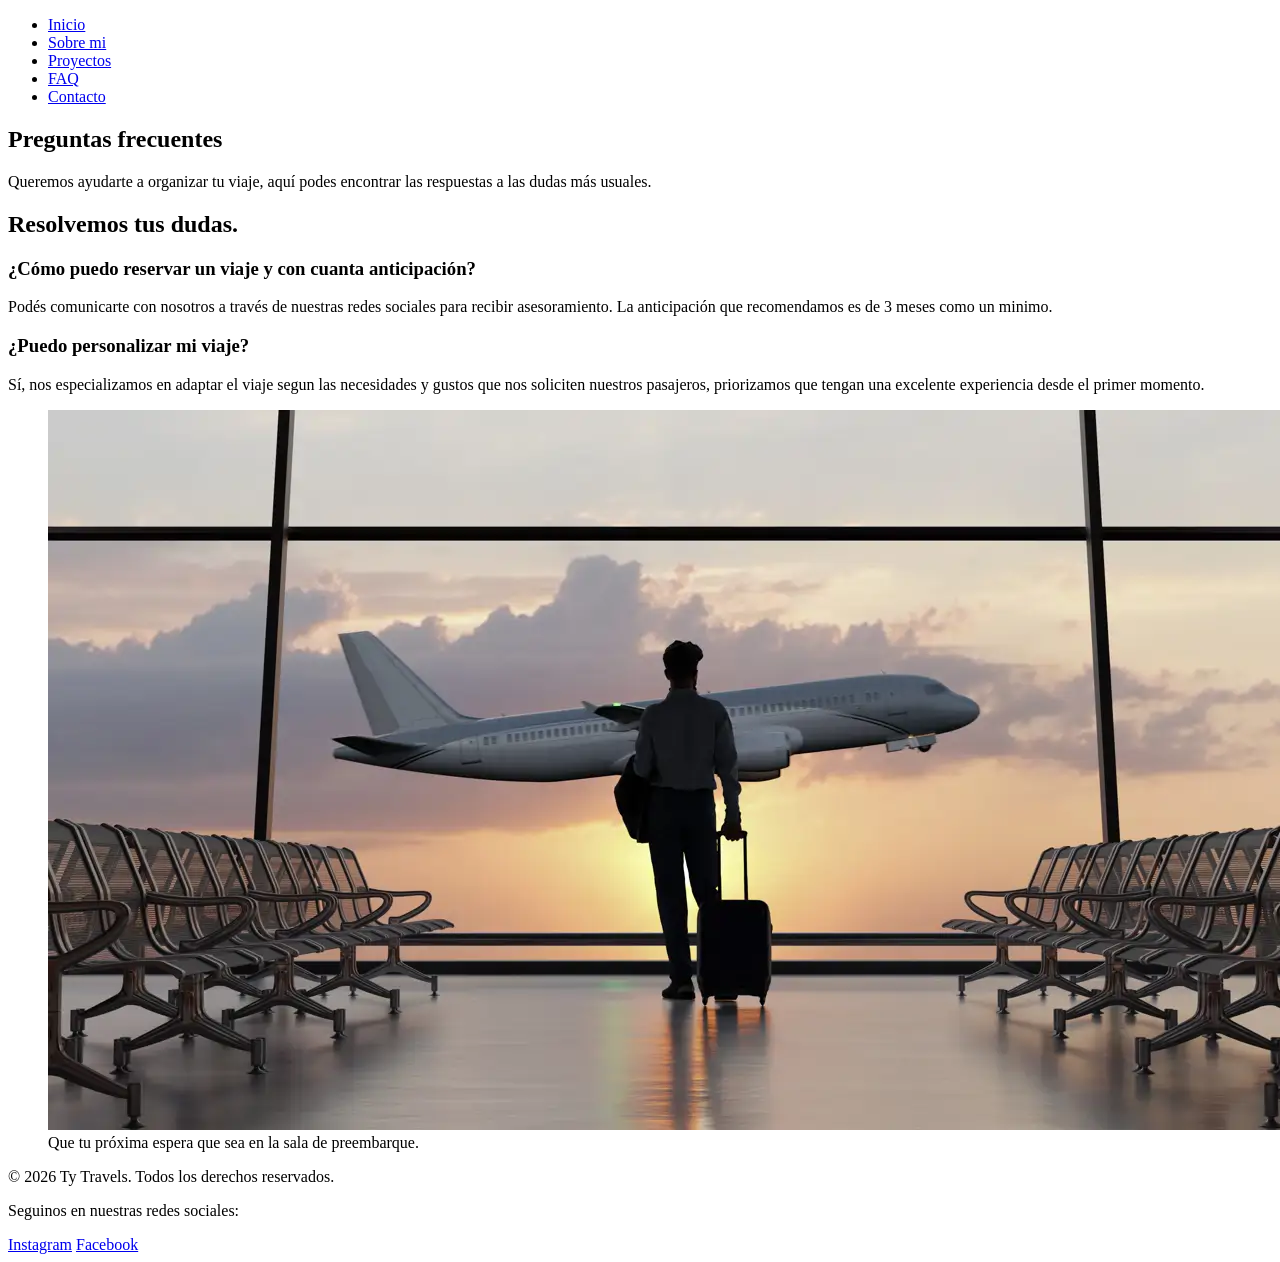
==== pages/faq.html @ 1c8251ca "Add files via upload" ====
<!DOCTYPE html>
<html lang="es">
<head>
    <meta charset="UTF-8">
    <meta name="viewport" content="width=device-width, initial-scale=1.0">
    <title> Ty Travels | FAQ </title>
</head>
<body>
     <header>
            <nav>
            <ul>
            <li>
                <a href="../index.html">Inicio</a>
            </li>
             <li>
                <a href="./sobre-mi.html">Sobre mi</a>
            </li>
             <li>
                <a href="./proyectos.html">Proyectos</a>
            </li>
             <li>
                <a href="./faq.html">FAQ</a>
            </li>
             <li>
                <a href="./contacto.html">Contacto</a>
            </li>
            </ul>
            </nav>
       </header>
<main>
   
    <section>
        <h1>Preguntas frecuentes</h1>
        <p>Queremos ayudarte a organizar tu viaje, aquí podes encontrar las respuestas a las dudas más usuales.</p>
    </section>
    <section>
         <h2>Resolvemos tus dudas.</h2>
        <article>
        <h3>¿Cómo puedo reservar un viaje y con cuanta anticipación?</h3>
        <p>Podés comunicarte con nosotros a través de nuestras redes sociales para recibir asesoramiento. La anticipación que recomendamos es de 3 meses como un minimo.</p>
        </article>
        <article>
        <h3>¿Puedo personalizar mi viaje?</h3>
        <p>Sí, nos especializamos en adaptar el viaje segun las necesidades y gustos que nos soliciten nuestros pasajeros, priorizamos que tengan una excelente experiencia desde el primer momento.</p>
        </article>

        <figure>
            <img src="../assets/pasajero.png" alt="Pasajero aguardando embarcar">
            <figcaption>Que tu próxima espera que sea en la sala de preembarque.</figcaption>
        </figure>

    </section>

</main>


<footer>
 <p>© 2026 Ty Travels. Todos los derechos reservados.</p>
        <p>Seguinos en nuestras redes sociales:</p>
        <a href="https://www.instagram.com/">Instagram</a>
        <a href="https://www.facebook.com/">Facebook</a>   
</footer>

</body>
</html>
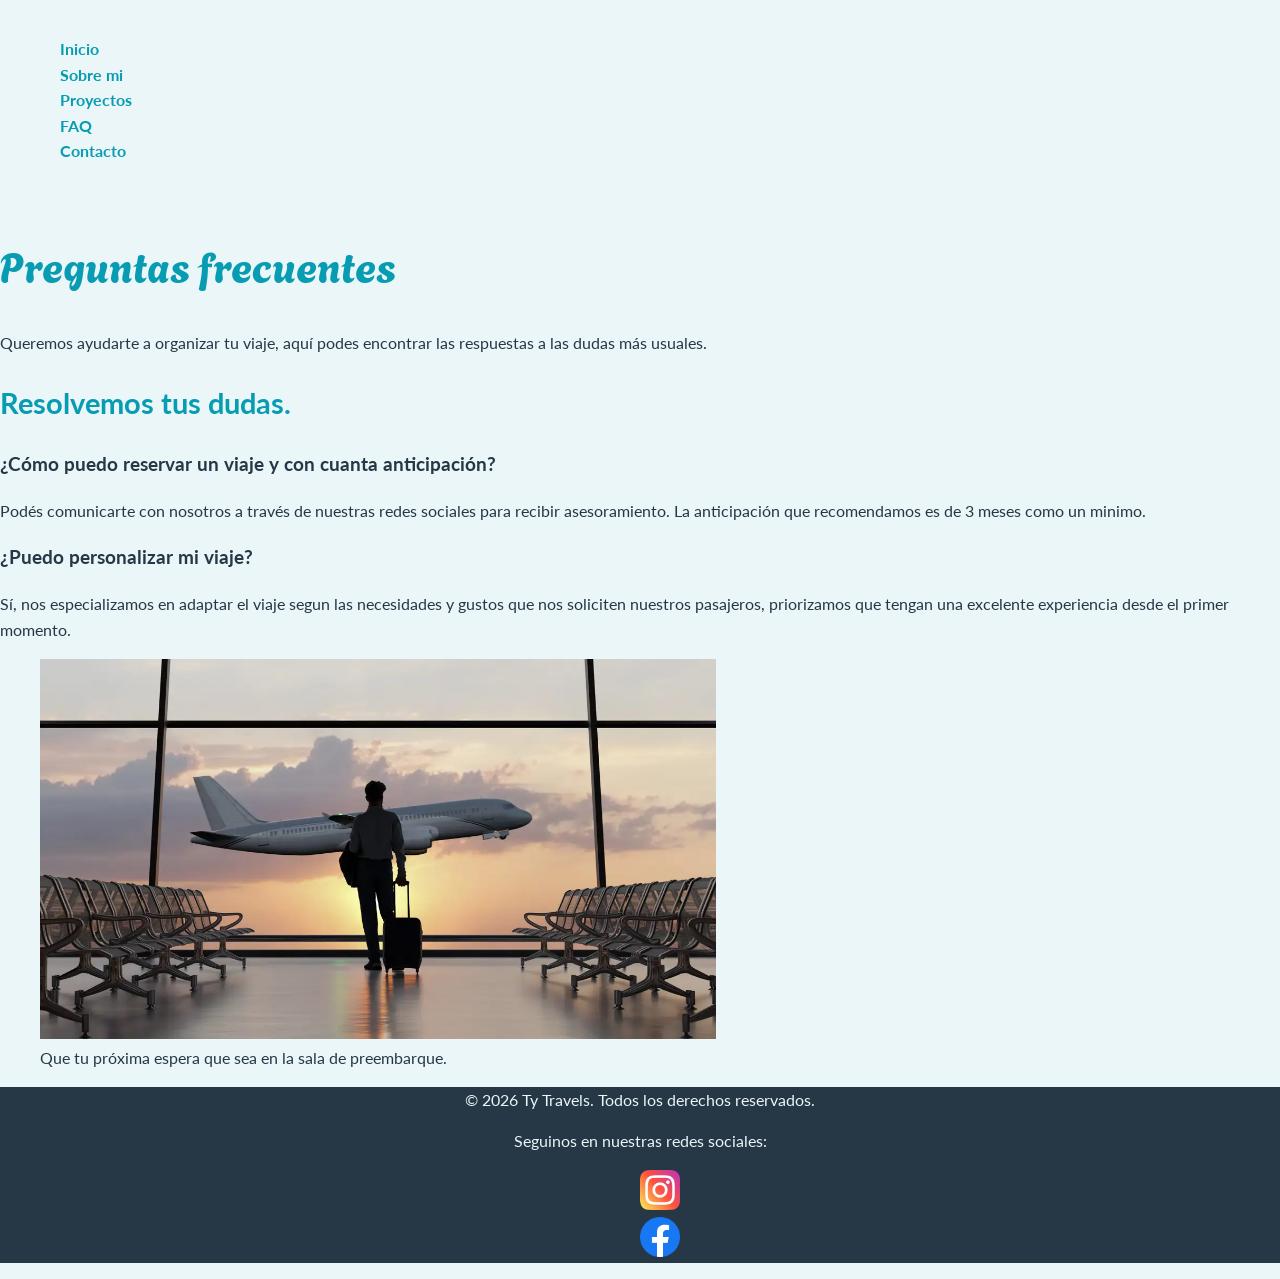
==== commit 5ae04785: "Add files via upload" ====
--- a/pages/faq.html
+++ b/pages/faq.html
@@ -4,44 +4,47 @@
     <meta charset="UTF-8">
     <meta name="viewport" content="width=device-width, initial-scale=1.0">
     <title> Ty Travels | FAQ </title>
+    <link rel="shortcut icon" href="../assets/tytravelslogo.png" type="image/x-icon">
+    <link rel="stylesheet" href="../styles/styles.css">
+
 </head>
 <body>
-     <header>
+    <header>
             <nav>
             <ul>
             <li>
                 <a href="../index.html">Inicio</a>
             </li>
-             <li>
+            <li>
                 <a href="./sobre-mi.html">Sobre mi</a>
             </li>
-             <li>
+            <li>
                 <a href="./proyectos.html">Proyectos</a>
             </li>
-             <li>
+            <li>
                 <a href="./faq.html">FAQ</a>
             </li>
-             <li>
+            <li>
                 <a href="./contacto.html">Contacto</a>
             </li>
             </ul>
             </nav>
-       </header>
+    </header>
 <main>
-   
+
     <section>
-        <h1>Preguntas frecuentes</h1>
-        <p>Queremos ayudarte a organizar tu viaje, aquí podes encontrar las respuestas a las dudas más usuales.</p>
+        <h1 class="titulos">Preguntas frecuentes</h1>
+        <p class="parrafos">Queremos ayudarte a organizar tu viaje, aquí podes encontrar las respuestas a las dudas más usuales.</p>
     </section>
     <section>
-         <h2>Resolvemos tus dudas.</h2>
+        <h2 class="subtitulos">Resolvemos tus dudas.</h2>
         <article>
         <h3>¿Cómo puedo reservar un viaje y con cuanta anticipación?</h3>
-        <p>Podés comunicarte con nosotros a través de nuestras redes sociales para recibir asesoramiento. La anticipación que recomendamos es de 3 meses como un minimo.</p>
+        <p class="parrafos">Podés comunicarte con nosotros a través de nuestras redes sociales para recibir asesoramiento. La anticipación que recomendamos es de 3 meses como un minimo.</p>
         </article>
         <article>
         <h3>¿Puedo personalizar mi viaje?</h3>
-        <p>Sí, nos especializamos en adaptar el viaje segun las necesidades y gustos que nos soliciten nuestros pasajeros, priorizamos que tengan una excelente experiencia desde el primer momento.</p>
+        <p class="parrafos">Sí, nos especializamos en adaptar el viaje segun las necesidades y gustos que nos soliciten nuestros pasajeros, priorizamos que tengan una excelente experiencia desde el primer momento.</p>
         </article>
 
         <figure>
@@ -55,10 +58,20 @@
 
 
 <footer>
- <p>© 2026 Ty Travels. Todos los derechos reservados.</p>
-        <p>Seguinos en nuestras redes sociales:</p>
-        <a href="https://www.instagram.com/">Instagram</a>
-        <a href="https://www.facebook.com/">Facebook</a>   
+<p class="parrafos">© 2026 Ty Travels. Todos los derechos reservados.</p>
+        <p class="parrafos">Seguinos en nuestras redes sociales:</p>
+        <ul>
+        <li>
+        <a href="https://www.instagram.com/" target="_blank"> 
+            <img src="../assets/instagram.png" alt="Logo de Instagram" class="rrss">
+        </a>
+        </li>
+        <li>
+        <a href="https://www.facebook.com/" target="_blank"> 
+            <img src="../assets/facebook.png" alt="Logo de Facebook" class="rrss">
+        </a>
+        </li>
+        </ul>
 </footer>
 
 </body>
--- a/styles/styles.css
+++ b/styles/styles.css
@@ -0,0 +1,102 @@
+@import url('https://fonts.googleapis.com/css2?family=Agbalumo&family=Lato:ital,wght@0,100;0,300;0,400;0,700;0,900;1,100;1,300;1,400;1,700;1,900&display=swap');
+
+/*VARIABLES*/
+:root {
+    --font-ppal: Agbalumo, sans-serif;
+    --font-sec: Lato, sans-serif;
+    --headings: #079CB2;
+    --text: #263746;
+    --accent: #f2b66d;
+    --bg-ppal: #EAF6F8;
+    --bg-sec: #B8E0E6;
+}
+
+/*ESTILOS GENERALES*/
+body{
+    background-color:var(--bg-ppal);
+    color: var(--text);
+    font-family: var(--font-sec);
+    font-size: 1rem;
+    line-height: 1.6;
+    margin: 0;
+    padding: 0;
+}
+/*TITULOS*/
+.titulos {
+    font-family: var(--font-ppal);
+    color: var(--headings);
+    font-weight: 400;
+    font-size: 2.5rem;
+}
+
+/*SUBTITULOS*/
+.subtitulos {
+    font-family: var(--font-sec);
+    color: var(--headings);
+    font-weight: 700;
+    font-size: 1.8rem;
+}
+
+/*PARRAFOS*/
+.parrafos {
+font-family: var(--font-sec);
+color: var(--text);
+font-size: 1rem;
+font-weight: 400;
+}
+
+/*ENLACES*/
+a{
+    font-family: var(--font-sec); 
+    color: var(--headings);
+    font-weight: 700;
+    text-decoration: none;
+}
+
+a:hover{
+    color: var(--accent);
+}
+
+/*HEADER*/ 
+header{
+    background-color: var(--bg-ppal);
+    padding: 20px;
+}
+
+.logo {
+    height: 32vh;
+    width: auto;
+}
+
+/*NAVEGACION*/
+ul {
+    list-style-type: none;
+}
+
+/*IMAGENES*/
+img {
+    height: 380px
+    
+    }
+
+/*MAIN*/ 
+
+/*HOME*/
+
+/*FOOTER*/ 
+footer {
+    background-color: var(--text);
+    color: var(--bg-ppal);
+    text-align: center;
+}
+
+footer .parrafos {
+    color: var(--bg-ppal)
+}
+
+/*REDES SOCIALES*/
+.rrss {
+    width: auto;
+    height: 40px;
+}
+
